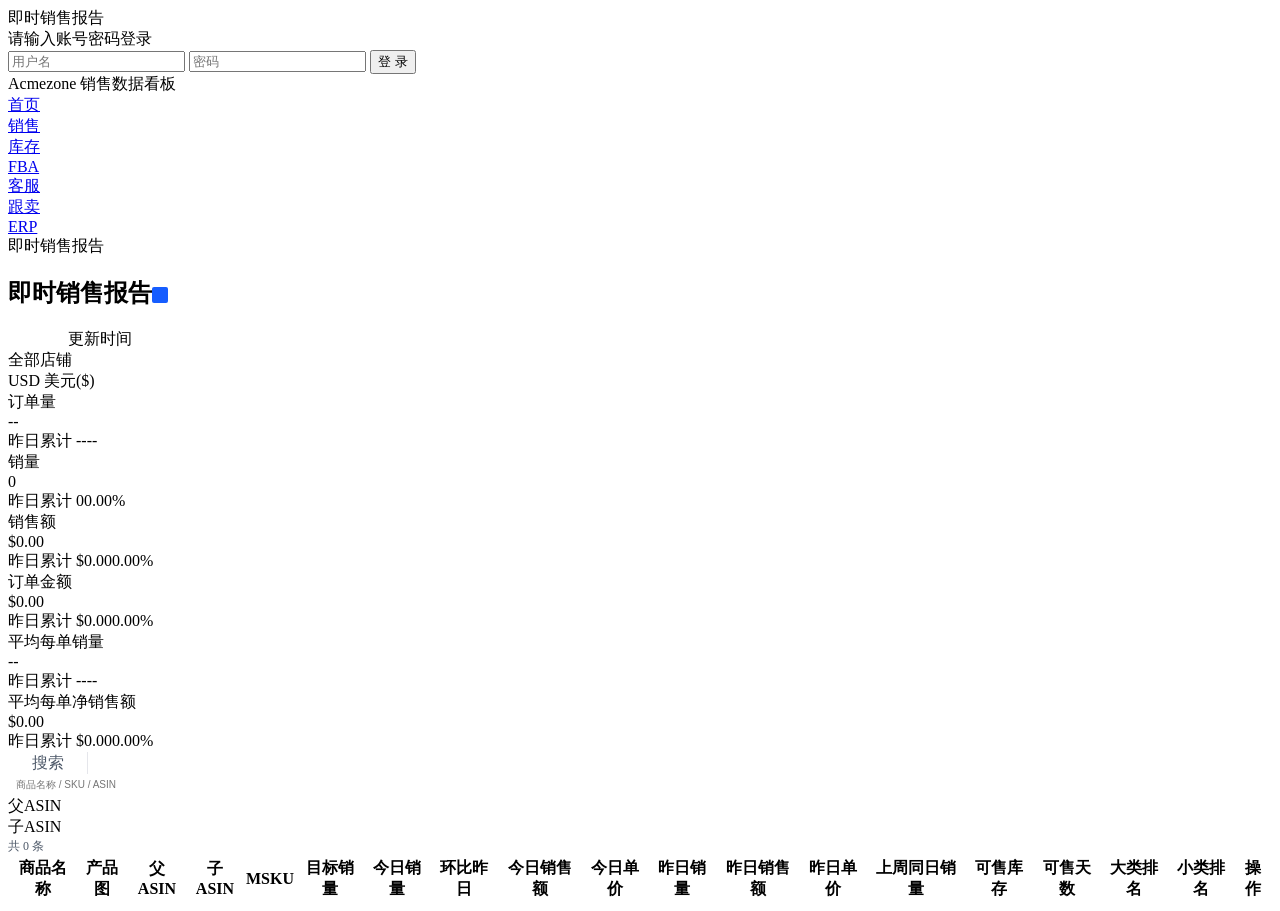
==== index.html @ 141a1dfd "Update index.html 彻底重构 新增一个网页，js和css放到外面去了" ====
<!DOCTYPE html>
<html lang="zh-CN">
<head>
    <meta charset="UTF-8">
    <meta name="viewport" content="width=device-width, initial-scale=1.0">
    <title>即时销售报告 - 控制面板</title>
    <link rel="stylesheet" href="css/dashboard.css">
</head>
<body>

    <!-- ===== 登录遮罩层 ===== -->
    <div id="loginOverlay" class="login-overlay hidden">
        <div class="login-card">
            <div class="login-title">即时销售报告</div>
            <div class="login-subtitle">请输入账号密码登录</div>
            <input type="text" id="loginUser" class="login-input" placeholder="用户名" autocomplete="username">
            <input type="password" id="loginPass" class="login-input" placeholder="密码" autocomplete="current-password">
            <button id="loginBtn" class="login-btn" onclick="doLogin()">登 录</button>
            <div id="loginError" class="login-error"></div>
            <div class="login-footer">Acmezone 销售数据看板</div>
        </div>
    </div>

    <!-- ===== 侧边栏 ===== -->
    <div class="sidebar">
        <div class="sidebar-logo"></div>
        <a class="nav-item" href="index.html">
            <div class="nav-icon-placeholder"></div>首页
        </a>
        <a class="nav-item active" href="index.html">
            <div class="nav-icon-placeholder" style="background-color:#fff;"></div>销售
        </a>
        <a class="nav-item" href="inventory.html">
            <div class="nav-icon-placeholder"></div>库存
        </a>
        <a class="nav-item" href="#">
            <div class="nav-icon-placeholder"></div>FBA
        </a>
        <a class="nav-item" href="#">
            <div class="nav-icon-placeholder"></div>客服
        </a>
        <a class="nav-item" href="#">
            <div class="nav-icon-placeholder"></div>跟卖
        </a>
        <a class="nav-item erp" href="#">
            <div class="nav-icon-placeholder" style="background-color:#fff;"></div>ERP
        </a>
    </div>

    <!-- ===== 主内容区 ===== -->
    <div class="main-container">
        <header class="top-header">
            <div class="header-tabs">
                <div class="tab active">即时销售报告<div class="close-icon-placeholder"></div></div>
            </div>
            <div class="header-right">
                <div class="user-avatar-placeholder"></div>
            </div>
        </header>

        <main class="content-scrollable">
            <div class="page-title-row">
                <div class="title-group">
                    <h2>即时销售报告<div style="width:16px;height:16px;background:#165dff;border-radius: 2px;display: inline-block;vertical-align: middle;"></div></h2>
                    <div class="update-time" style="margin-left: 60px;">更新时间
                        <span id="target-time"></span>
                    </div>
                </div>
            </div>

            <div class="filter-row">
                <div class="select-placeholder">全部店铺 <div class="arrow-placeholder"></div></div>
                <div class="select-placeholder">USD 美元($) <div class="arrow-placeholder"></div></div>
            </div>

            <div class="stats-grid">
                <div class="stat-card">
                    <div class="stat-header">订单量 </div>
                    <div class="stat-value" id="card-orders-today">--</div>
                    <div class="stat-footer" id="card-orders-footer"><span>昨日累计 --</span><span class="trend-none">--</span></div>
                </div>
                <div class="stat-card">
                    <div class="stat-header">销量 </div>
                    <div class="stat-value" id="card-qty-today">0</div>
                    <div class="stat-footer" id="card-qty-footer"><span>昨日累计 0</span><span>0.00%</span></div>
                </div>
                <div class="stat-card">
                    <div class="stat-header">销售额 </div>
                    <div class="stat-value" id="card-sales-today">$0.00</div>
                    <div class="stat-footer" id="card-sales-footer"><span>昨日累计 $0.00</span><span>0.00%</span></div>
                </div>
                <div class="stat-card">
                    <div class="stat-header">订单金额 </div>
                    <div class="stat-value" id="card-amount-today">$0.00</div>
                    <div class="stat-footer" id="card-amount-footer"><span>昨日累计 $0.00</span><span>0.00%</span></div>
                </div>
                <div class="stat-card">
                    <div class="stat-header">平均每单销量 </div>
                    <div class="stat-value" id="card-avgqty-today">--</div>
                    <div class="stat-footer" id="card-avgqty-footer"><span>昨日累计 --</span><span class="trend-none">--</span></div>
                </div>
                <div class="stat-card">
                    <div class="stat-header">平均每单净销售额 </div>
                    <div class="stat-value" id="card-avgprice-today">$0.00</div>
                    <div class="stat-footer" id="card-avgprice-footer"><span>昨日累计 $0.00</span><span>0.00%</span></div>
                </div>
            </div>

            <div class="table-toolbar">
                <div class="toolbar-left">
                    <div class="search-group">
                        <div style="padding: 0 8px; border-right:1px solid #e5e6eb; line-height:22px; width:80px; box-sizing: border-box; text-align: center; color: #4e5969;">搜索</div>
                        <input type="text" id="searchInput" placeholder="商品名称 / SKU / ASIN" oninput="handleSearch(event)" style="padding: 0 8px; border:none; line-height:22px; width:200px; box-sizing: border-box; font-size:10px; color: #1d2129;">
                    </div>
                    <div class="seg-control">
                        <div class="seg-btn" id="btn-parent" onclick="switchView('parent')">父ASIN</div>
                        <div class="seg-btn active" id="btn-child" onclick="switchView('child')">子ASIN</div>
                    </div>
                </div>
                <div class="toolbar-right" style="display: flex; align-items: center; gap: 8px; font-size: 12px; color: #4e5969;">
                    <span id="toolbar-total-count">共 0 条</span>
                </div>
            </div>

            <div class="table-container">
                <table>
                    <thead>
                        <tr>
                            <th class="col-core1-id">商品名称</th>
                            <th>产品图</th>
                            <th class="col-core2-id">父ASIN</th>
                            <th class="col-core2-id">子ASIN</th>
                            <th class="col-core2-id">MSKU</th>
                            <th>目标销量</th>
                            <th class="sortable" onclick="handleSort('今日销量')">今日销量 <span id="sort-icon-今日销量" class="sort-icon sort-none"></span></th>
                            <th class="col-core3-id">环比昨日</th>
                            <th class="sortable" onclick="handleSort('今日销售额')">今日销售额 <span id="sort-icon-今日销售额" class="sort-icon sort-none"></span></th>
                            <th>今日单价</th>
                            <th class="sortable" onclick="handleSort('昨日销量')">昨日销量 <span id="sort-icon-昨日销量" class="sort-icon sort-none"></span></th>
                            <th class="sortable" onclick="handleSort('昨日销售额')">昨日销售额 <span id="sort-icon-昨日销售额" class="sort-icon sort-none"></span></th>
                            <th>昨日单价</th>
                            <th>上周同日销量</th>
                            <th class="sortable" onclick="handleSort('可售库存')">可售库存 <span id="sort-icon-可售库存" class="sort-icon sort-none"></span></th>
                            <th class="sortable" onclick="handleSort('可售天数')">可售天数 <span id="sort-icon-可售天数" class="sort-icon sort-none"></span></th>
                            <th class="col-core4-id">大类排名</th>
                            <th class="col-core4-id">小类排名</th>
                            <th>操作</th>
                        </tr>
                    </thead>
                    <tbody>
                    </tbody>
                </table>
            </div>
        </main>
    </div>

    <!-- ===== 脚本加载（顺序不能变） ===== -->
    <script src="js/common.js"></script>
    <script src="js/sales.js"></script>
    <script>
        // 页面加载时启动时间显示
        window.addEventListener('load', startTimeDisplay);
    </script>
</body>
</html>
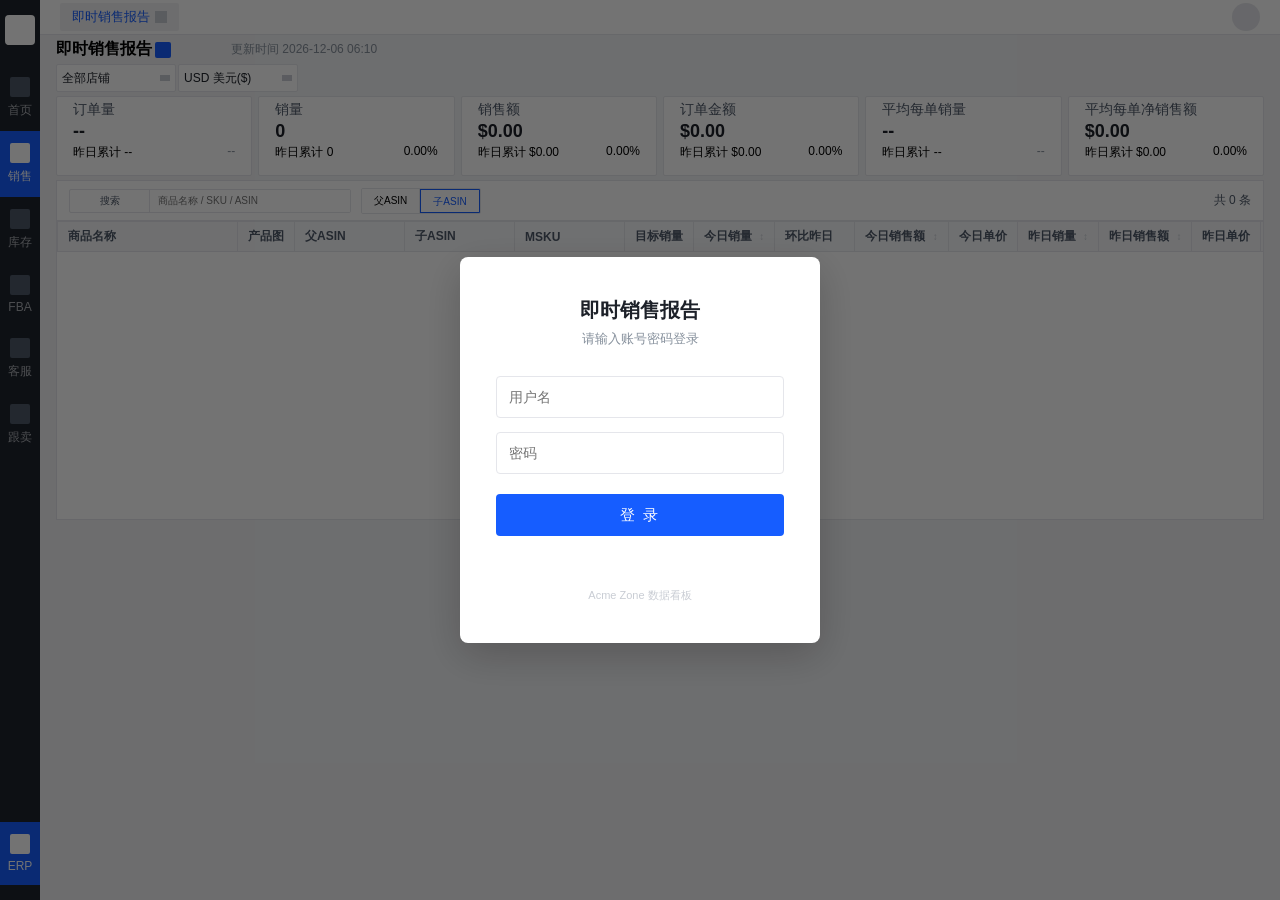
==== commit 487df3b5: "Fix HTML encoding issues in index.html 修改了登录页底部的logo" ====
--- a/index.html
+++ b/index.html
@@ -17,7 +17,7 @@
             <input type="password" id="loginPass" class="login-input" placeholder="密码" autocomplete="current-password">
             <button id="loginBtn" class="login-btn" onclick="doLogin()">登 录</button>
             <div id="loginError" class="login-error"></div>
-            <div class="login-footer">Acmezone 销售数据看板</div>
+            <div class="login-footer">Acme Zone 数据看板</div>
         </div>
     </div>
 
--- a/css/dashboard.css
+++ b/css/dashboard.css
@@ -0,0 +1,156 @@
+/* 基础样式复位 */
+* { margin: 0; padding: 0; box-sizing: border-box; font-family: -apple-system, BlinkMacSystemFont, "Segoe UI", Roboto, "Helvetica Neue", Arial, sans-serif; }
+body { background-color: #f2f3f5; display: flex; height: 100vh; overflow: hidden; }
+
+/* 侧边栏样式 */
+.sidebar { width: 40px; background-color: #1d232d; color: #fff; display: flex; flex-direction: column; align-items: center; padding: 15px 0; flex-shrink: 0; }
+.sidebar-logo { width: 30px; height: 30px; background-color: #fff; margin-bottom: 20px; border-radius: 4px; }
+.nav-item { width: 100%; padding: 12px 0; text-align: center; font-size: 12px; color: #a9adb2; cursor: pointer; text-decoration: none; display: block; }
+.nav-item:hover { color: #fff; background-color: rgba(255,255,255,0.05); }
+.nav-item.active { color: #fff; background-color: #165dff; }
+.nav-icon-placeholder { width: 20px; height: 20px; background-color: #4e5969; margin: 0 auto 5px; border-radius: 2px; }
+.nav-item.erp { margin-top: auto; background-color: #165dff; color: #fff; }
+
+/* 右侧主内容容器 */
+.main-container { flex: 1; display: flex; flex-direction: column; overflow: hidden; }
+.top-header { height: 35px; background-color: #fff; border-bottom: 1px solid #e5e6eb; display: flex; align-items: center; justify-content: space-between; padding: 0 20px; }
+.header-tabs { display: flex; gap: 10px; }
+.tab { padding: 5px 12px; font-size: 13px; color: #4e5969; border-radius: 2px; display: flex; align-items: center; gap: 5px; }
+.tab.active { background-color: #f2f3f5; color: #165dff; }
+.close-icon-placeholder { width: 12px; height: 12px; background-color: #c9cdd4; }
+.header-right { display: flex; align-items: center; gap: 15px; }
+.user-avatar-placeholder { width: 28px; height: 28px; background-color: #e5e6eb; border-radius: 50%; }
+
+/* 主区域内容滚动容器 */
+.content-scrollable { flex: 1; padding: 4px 16px 16px 16px; display: flex; flex-direction: column; overflow-y: auto; }
+.page-title-row { display: flex; justify-content: space-between; align-items: flex-end; margin-bottom: 4px; }
+.title-group { display: flex; align-items: center; }
+.title-group h2 { font-size: 16px; font-weight: 600; display: flex; align-items: center; gap: 3px; }
+.update-time { font-size: 12px; color: #86909c; }
+
+/* 筛选器行 */
+.filter-row { display: flex; gap: 2px; margin-bottom: 4px; flex-wrap: wrap; }
+.select-placeholder { min-width: 120px; height: 28px; background-color: #fff; border: 1px solid #e5e6eb; border-radius: 2px; padding: 0 5px; display: flex; align-items: center; justify-content: space-between; font-size: 12px; color: #1d2129; }
+.arrow-placeholder { width: 10px; height: 6px; background-color: #c9cdd4; }
+
+/* 数据卡片 */
+.stats-grid { display: grid; grid-template-columns: repeat(6, 1fr); gap: 6px; margin-bottom: 4px; }
+.stat-card { background-color: #fff; padding: 16px; padding-top: 4px; border-radius: 2px; border: 1px solid #e5e6eb; height: 80px; }
+.stat-header { display: flex; justify-content: space-between; font-size: 14px; color: #4e5969; margin-bottom: 2px; }
+.stat-value { font-size: 18px; font-weight: bold; color: #1d2129; margin-bottom: 2px; }
+.stat-footer { font-size: 12px; display: flex; justify-content: space-between; }
+
+.trend-up { color: #00b42a; font-weight: 500; }
+.trend-down { color: #f53f3f; font-weight: 500; }
+.trend-none { color: #86909c; }
+
+/* 表格控制栏 */
+.table-toolbar { background-color: #fff; padding: 12px; display: flex; justify-content: space-between; align-items: center; border: 1px solid #e5e6eb; border-bottom: none; height: 40px; }
+.toolbar-left { display: flex; gap: 10px; align-items: center; }
+.search-group { display: flex; border: 1px solid #e5e6eb; height: 24px; border-radius: 2px; font-size: 10px; background: #fff; }
+.search-group input:focus { outline: none; }
+.seg-control { display: flex; border: 1px solid #e5e6eb; border-radius: 2px; overflow: hidden; cursor: pointer; }
+.seg-btn { padding: 0 12px; height: 24px; line-height: 24px; font-size: 10px; background: #fff; border-right: 1px solid #e5e6eb; transition: 0.2s; }
+.seg-btn:last-child { border-right: none; }
+.seg-btn.active { color: #165dff; border: 1px solid #165dff; position: relative; z-index: 1; }
+
+/* 数据表格 */
+.table-container { background-color: #fff; border: 1px solid #e5e6eb; overflow: auto; min-height: 300px; }
+table { width: 100%; border-collapse: collapse; font-size: 12px; }
+th { background-color: #f7f8fa; text-align: left; padding: 6px 10px; border: 1px solid #e5e6eb; color: #4e5969; font-weight: bold; position: sticky; top: 0; z-index: 10; white-space: nowrap; }
+.resize-handle { position: absolute; right: -3px; top: 0; bottom: 0; width: 6px; cursor: col-resize; z-index: 20; background: transparent; transition: background-color 0.15s; }
+.resize-handle:hover, .resize-handle.active { background-color: #165dff; }
+td { padding: 6px 10px; border: 1px solid #e5e6eb; vertical-align: middle; word-break: break-all; }
+
+.col-core1-id { width: 180px; min-width: 180px; max-width: 180px; white-space: nowrap; overflow: hidden; text-overflow: ellipsis; }
+.col-core2-id { width: 110px; min-width: 110px; max-width: 110px; }
+.col-core3-id { width: 80px; min-width: 80px; max-width: 80px; white-space: nowrap; overflow: hidden; text-overflow: ellipsis; }
+.col-core4-id { width: 150px; min-width: 150px; max-width: 150px; white-space: nowrap; overflow: hidden; text-overflow: ellipsis; }
+
+.action-link { color: #165dff; cursor: pointer; user-select: none; }
+
+/* ===== 冻结列样式 ===== */
+.sticky-col-1,
+.sticky-col-2,
+.sticky-row1 {
+    position: sticky;
+    z-index: 15;
+    background-color: #f7f8fa;
+}
+.sticky-col-1 { left: 0; }
+.sticky-col-2 { left: 180px; }  /* 默认值，JS 会动态更新 */
+.sticky-row1 { left: 0; z-index: 16; }
+
+/* 数据行中冻结列的 td 也需要 sticky 和背景色 */
+tbody td.sticky-col-1,
+tbody td.sticky-col-2 {
+    position: sticky;
+    z-index: 5;
+    background-color: #fff;
+}
+tbody td.sticky-col-1 { left: 0; }
+tbody td.sticky-col-2 { left: 180px; }
+
+/* 行悬浮时冻结列背景色跟随 */
+tbody tr:hover td.sticky-col-1,
+tbody tr:hover td.sticky-col-2 {
+    background-color: #f2f3f5;
+}
+.sortable { cursor: pointer; user-select: none; transition: background-color 0.2s; }
+.sortable:hover { background-color: #e5e6eb; }
+.sort-icon { display: inline-block; margin-left: 4px; font-size: 10px; color: #c9cdd4; }
+.sort-asc::after { content: '↑'; color: #165dff; }
+.sort-desc::after { content: '↓'; color: #165dff; }
+.sort-none::after { content: '↕'; }
+
+/* 悬浮下拉框核心样式 */
+.dropdown-container { position: relative; display: inline-block; }
+.dropdown-list {
+    display: none;
+    position: absolute;
+    top: 100%;
+    left: 0;
+    background-color: #fff;
+    border: 1px solid #e5e6eb;
+    box-shadow: 0 4px 10px rgba(0,0,0,0.1);
+    border-radius: 4px;
+    padding: 8px 12px;
+    z-index: 100;
+    min-width: 120px;
+    max-height: 200px;
+    overflow-y: auto;
+    white-space: nowrap;
+    margin-top: 4px;
+    line-height: 1.6;
+}
+.dropdown-list.show { display: block; }
+
+/* ===== 登录遮罩层 ===== */
+.login-overlay {
+    position: fixed; top: 0; left: 0; width: 100%; height: 100%;
+    background: rgba(0, 0, 0, 0.55); z-index: 9999;
+    display: flex; align-items: center; justify-content: center;
+}
+.login-overlay.hidden { display: none; }
+.login-card {
+    background: #fff; border-radius: 8px; padding: 40px 36px;
+    width: 360px; box-shadow: 0 12px 40px rgba(0, 0, 0, 0.2);
+    text-align: center;
+}
+.login-title { font-size: 20px; font-weight: 600; color: #1d2129; margin-bottom: 6px; }
+.login-subtitle { font-size: 13px; color: #86909c; margin-bottom: 28px; }
+.login-input {
+    width: 100%; height: 42px; padding: 0 12px; margin-bottom: 14px;
+    border: 1px solid #e5e6eb; border-radius: 4px; font-size: 14px;
+    box-sizing: border-box; outline: none; transition: border-color 0.2s;
+}
+.login-input:focus { border-color: #165dff; box-shadow: 0 0 0 2px rgba(22, 93, 255, 0.1); }
+.login-btn {
+    width: 100%; height: 42px; background: #165dff; color: #fff;
+    border: none; border-radius: 4px; font-size: 15px; cursor: pointer;
+    margin-top: 6px; transition: background 0.2s; letter-spacing: 2px;
+}
+.login-btn:hover { background: #0e4bd6; }
+.login-btn:disabled { background: #94b4f7; cursor: not-allowed; }
+.login-error { color: #f53f3f; font-size: 12px; margin-top: 14px; min-height: 18px; }
+.login-footer { margin-top: 20px; font-size: 11px; color: #c9cdd4; }
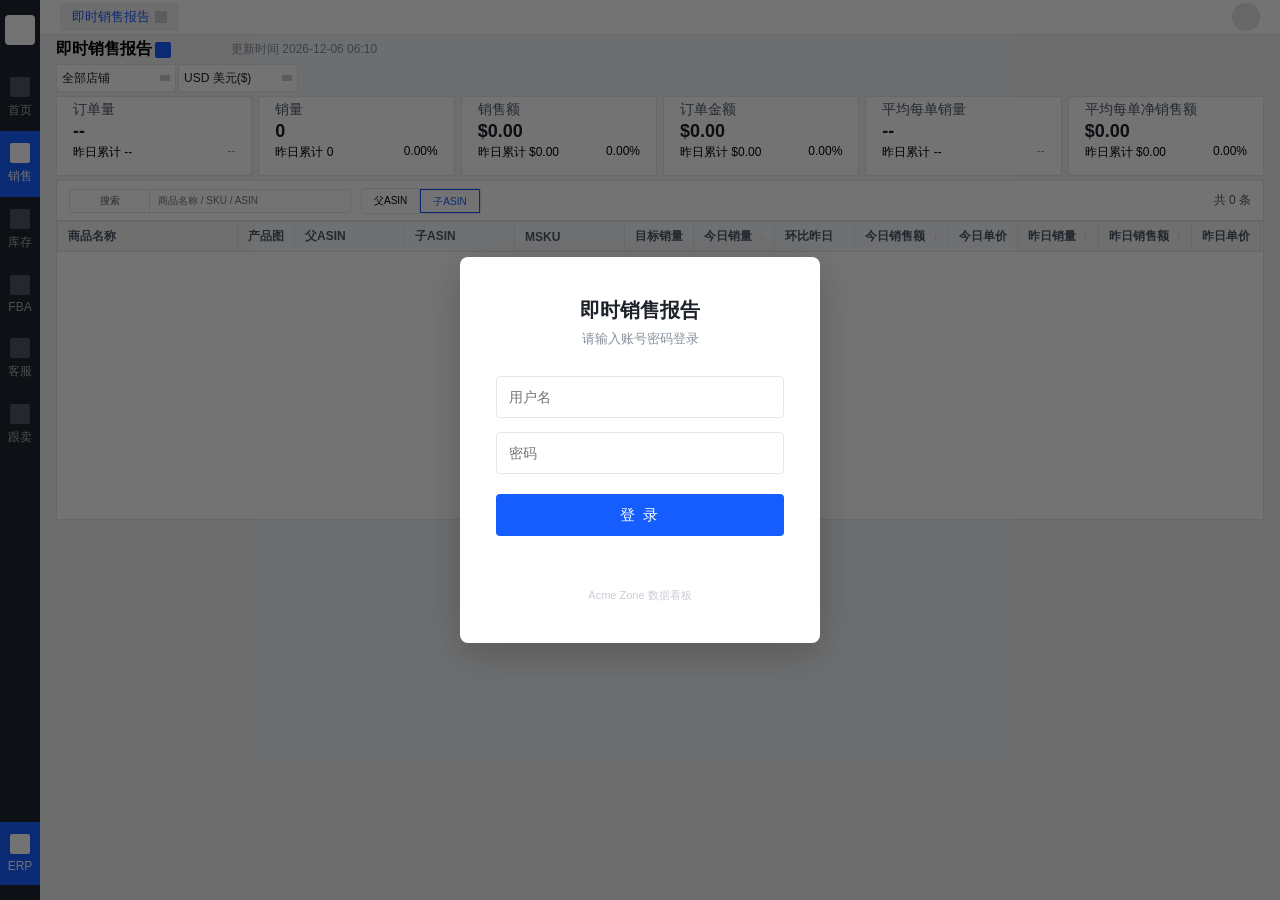
==== commit 14e4398a: "Add files via upload 1.修复了按钮跳转功能。 2.按钮跳转现在是一个独立按钮了，减少误触跳转的概率。 3.修复了一个bug，该bug导致invenory页面无法正确显示“包含" ====
--- a/index.html
+++ b/index.html
@@ -1,165 +1,165 @@
-<!DOCTYPE html>
-<html lang="zh-CN">
-<head>
-    <meta charset="UTF-8">
-    <meta name="viewport" content="width=device-width, initial-scale=1.0">
-    <title>即时销售报告 - 控制面板</title>
-    <link rel="stylesheet" href="css/dashboard.css">
-</head>
-<body>
-
-    <!-- ===== 登录遮罩层 ===== -->
-    <div id="loginOverlay" class="login-overlay hidden">
-        <div class="login-card">
-            <div class="login-title">即时销售报告</div>
-            <div class="login-subtitle">请输入账号密码登录</div>
-            <input type="text" id="loginUser" class="login-input" placeholder="用户名" autocomplete="username">
-            <input type="password" id="loginPass" class="login-input" placeholder="密码" autocomplete="current-password">
-            <button id="loginBtn" class="login-btn" onclick="doLogin()">登 录</button>
-            <div id="loginError" class="login-error"></div>
-            <div class="login-footer">Acme Zone 数据看板</div>
-        </div>
-    </div>
-
-    <!-- ===== 侧边栏 ===== -->
-    <div class="sidebar">
-        <div class="sidebar-logo"></div>
-        <a class="nav-item" href="index.html">
-            <div class="nav-icon-placeholder"></div>首页
-        </a>
-        <a class="nav-item active" href="index.html">
-            <div class="nav-icon-placeholder" style="background-color:#fff;"></div>销售
-        </a>
-        <a class="nav-item" href="inventory.html">
-            <div class="nav-icon-placeholder"></div>库存
-        </a>
-        <a class="nav-item" href="#">
-            <div class="nav-icon-placeholder"></div>FBA
-        </a>
-        <a class="nav-item" href="#">
-            <div class="nav-icon-placeholder"></div>客服
-        </a>
-        <a class="nav-item" href="#">
-            <div class="nav-icon-placeholder"></div>跟卖
-        </a>
-        <a class="nav-item erp" href="#">
-            <div class="nav-icon-placeholder" style="background-color:#fff;"></div>ERP
-        </a>
-    </div>
-
-    <!-- ===== 主内容区 ===== -->
-    <div class="main-container">
-        <header class="top-header">
-            <div class="header-tabs">
-                <div class="tab active">即时销售报告<div class="close-icon-placeholder"></div></div>
-            </div>
-            <div class="header-right">
-                <div class="user-avatar-placeholder"></div>
-            </div>
-        </header>
-
-        <main class="content-scrollable">
-            <div class="page-title-row">
-                <div class="title-group">
-                    <h2>即时销售报告<div style="width:16px;height:16px;background:#165dff;border-radius: 2px;display: inline-block;vertical-align: middle;"></div></h2>
-                    <div class="update-time" style="margin-left: 60px;">更新时间
-                        <span id="target-time"></span>
-                    </div>
-                </div>
-            </div>
-
-            <div class="filter-row">
-                <div class="select-placeholder">全部店铺 <div class="arrow-placeholder"></div></div>
-                <div class="select-placeholder">USD 美元($) <div class="arrow-placeholder"></div></div>
-            </div>
-
-            <div class="stats-grid">
-                <div class="stat-card">
-                    <div class="stat-header">订单量 </div>
-                    <div class="stat-value" id="card-orders-today">--</div>
-                    <div class="stat-footer" id="card-orders-footer"><span>昨日累计 --</span><span class="trend-none">--</span></div>
-                </div>
-                <div class="stat-card">
-                    <div class="stat-header">销量 </div>
-                    <div class="stat-value" id="card-qty-today">0</div>
-                    <div class="stat-footer" id="card-qty-footer"><span>昨日累计 0</span><span>0.00%</span></div>
-                </div>
-                <div class="stat-card">
-                    <div class="stat-header">销售额 </div>
-                    <div class="stat-value" id="card-sales-today">$0.00</div>
-                    <div class="stat-footer" id="card-sales-footer"><span>昨日累计 $0.00</span><span>0.00%</span></div>
-                </div>
-                <div class="stat-card">
-                    <div class="stat-header">订单金额 </div>
-                    <div class="stat-value" id="card-amount-today">$0.00</div>
-                    <div class="stat-footer" id="card-amount-footer"><span>昨日累计 $0.00</span><span>0.00%</span></div>
-                </div>
-                <div class="stat-card">
-                    <div class="stat-header">平均每单销量 </div>
-                    <div class="stat-value" id="card-avgqty-today">--</div>
-                    <div class="stat-footer" id="card-avgqty-footer"><span>昨日累计 --</span><span class="trend-none">--</span></div>
-                </div>
-                <div class="stat-card">
-                    <div class="stat-header">平均每单净销售额 </div>
-                    <div class="stat-value" id="card-avgprice-today">$0.00</div>
-                    <div class="stat-footer" id="card-avgprice-footer"><span>昨日累计 $0.00</span><span>0.00%</span></div>
-                </div>
-            </div>
-
-            <div class="table-toolbar">
-                <div class="toolbar-left">
-                    <div class="search-group">
-                        <div style="padding: 0 8px; border-right:1px solid #e5e6eb; line-height:22px; width:80px; box-sizing: border-box; text-align: center; color: #4e5969;">搜索</div>
-                        <input type="text" id="searchInput" placeholder="商品名称 / SKU / ASIN" oninput="handleSearch(event)" style="padding: 0 8px; border:none; line-height:22px; width:200px; box-sizing: border-box; font-size:10px; color: #1d2129;">
-                    </div>
-                    <div class="seg-control">
-                        <div class="seg-btn" id="btn-parent" onclick="switchView('parent')">父ASIN</div>
-                        <div class="seg-btn active" id="btn-child" onclick="switchView('child')">子ASIN</div>
-                    </div>
-                </div>
-                <div class="toolbar-right" style="display: flex; align-items: center; gap: 8px; font-size: 12px; color: #4e5969;">
-                    <span id="toolbar-total-count">共 0 条</span>
-                </div>
-            </div>
-
-            <div class="table-container">
-                <table>
-                    <thead>
-                        <tr>
-                            <th class="col-core1-id">商品名称</th>
-                            <th>产品图</th>
-                            <th class="col-core2-id">父ASIN</th>
-                            <th class="col-core2-id">子ASIN</th>
-                            <th class="col-core2-id">MSKU</th>
-                            <th>目标销量</th>
-                            <th class="sortable" onclick="handleSort('今日销量')">今日销量 <span id="sort-icon-今日销量" class="sort-icon sort-none"></span></th>
-                            <th class="col-core3-id">环比昨日</th>
-                            <th class="sortable" onclick="handleSort('今日销售额')">今日销售额 <span id="sort-icon-今日销售额" class="sort-icon sort-none"></span></th>
-                            <th>今日单价</th>
-                            <th class="sortable" onclick="handleSort('昨日销量')">昨日销量 <span id="sort-icon-昨日销量" class="sort-icon sort-none"></span></th>
-                            <th class="sortable" onclick="handleSort('昨日销售额')">昨日销售额 <span id="sort-icon-昨日销售额" class="sort-icon sort-none"></span></th>
-                            <th>昨日单价</th>
-                            <th>上周同日销量</th>
-                            <th class="sortable" onclick="handleSort('可售库存')">可售库存 <span id="sort-icon-可售库存" class="sort-icon sort-none"></span></th>
-                            <th class="sortable" onclick="handleSort('可售天数')">可售天数 <span id="sort-icon-可售天数" class="sort-icon sort-none"></span></th>
-                            <th class="col-core4-id">大类排名</th>
-                            <th class="col-core4-id">小类排名</th>
-                            <th>操作</th>
-                        </tr>
-                    </thead>
-                    <tbody>
-                    </tbody>
-                </table>
-            </div>
-        </main>
-    </div>
-
-    <!-- ===== 脚本加载（顺序不能变） ===== -->
-    <script src="js/common.js"></script>
-    <script src="js/sales.js"></script>
-    <script>
-        // 页面加载时启动时间显示
-        window.addEventListener('load', startTimeDisplay);
-    </script>
-</body>
-</html>
+<!DOCTYPE html>
+<html lang="zh-CN">
+<head>
+    <meta charset="UTF-8">
+    <meta name="viewport" content="width=device-width, initial-scale=1.0">
+    <title>即时销售报告 - 控制面板</title>
+    <link rel="stylesheet" href="css/dashboard.css">
+</head>
+<body>
+
+    <!-- ===== 登录遮罩层 ===== -->
+    <div id="loginOverlay" class="login-overlay hidden">
+        <div class="login-card">
+            <div class="login-title">即时销售报告</div>
+            <div class="login-subtitle">请输入账号密码登录</div>
+            <input type="text" id="loginUser" class="login-input" placeholder="用户名" autocomplete="username">
+            <input type="password" id="loginPass" class="login-input" placeholder="密码" autocomplete="current-password">
+            <button id="loginBtn" class="login-btn" onclick="doLogin()">登 录</button>
+            <div id="loginError" class="login-error"></div>
+            <div class="login-footer">Acme Zone 数据看板</div>
+        </div>
+    </div>
+
+    <!-- ===== 侧边栏 ===== -->
+    <div class="sidebar">
+        <div class="sidebar-logo"></div>
+        <a class="nav-item" href="index.html">
+            <div class="nav-icon-placeholder"></div>首页
+        </a>
+        <a class="nav-item active" href="index.html">
+            <div class="nav-icon-placeholder" style="background-color:#fff;"></div>销售
+        </a>
+        <a class="nav-item" href="inventory.html">
+            <div class="nav-icon-placeholder"></div>库存
+        </a>
+        <a class="nav-item" href="#">
+            <div class="nav-icon-placeholder"></div>FBA
+        </a>
+        <a class="nav-item" href="#">
+            <div class="nav-icon-placeholder"></div>客服
+        </a>
+        <a class="nav-item" href="#">
+            <div class="nav-icon-placeholder"></div>跟卖
+        </a>
+        <a class="nav-item erp" href="#">
+            <div class="nav-icon-placeholder" style="background-color:#fff;"></div>ERP
+        </a>
+    </div>
+
+    <!-- ===== 主内容区 ===== -->
+    <div class="main-container">
+        <header class="top-header">
+            <div class="header-tabs">
+                <div class="tab active">即时销售报告<div class="close-icon-placeholder"></div></div>
+            </div>
+            <div class="header-right">
+                <div class="user-avatar-placeholder"></div>
+            </div>
+        </header>
+
+        <main class="content-scrollable">
+            <div class="page-title-row">
+                <div class="title-group">
+                    <h2>即时销售报告<div style="width:16px;height:16px;background:#165dff;border-radius: 2px;display: inline-block;vertical-align: middle;"></div></h2>
+                    <div class="update-time" style="margin-left: 60px;">更新时间
+                        <span id="target-time"></span>
+                    </div>
+                </div>
+            </div>
+
+            <div class="filter-row">
+                <div class="select-placeholder">全部店铺 <div class="arrow-placeholder"></div></div>
+                <div class="select-placeholder">USD 美元($) <div class="arrow-placeholder"></div></div>
+            </div>
+
+            <div class="stats-grid">
+                <div class="stat-card">
+                    <div class="stat-header">订单量 </div>
+                    <div class="stat-value" id="card-orders-today">--</div>
+                    <div class="stat-footer" id="card-orders-footer"><span>昨日累计 --</span><span class="trend-none">--</span></div>
+                </div>
+                <div class="stat-card">
+                    <div class="stat-header">销量 </div>
+                    <div class="stat-value" id="card-qty-today">0</div>
+                    <div class="stat-footer" id="card-qty-footer"><span>昨日累计 0</span><span>0.00%</span></div>
+                </div>
+                <div class="stat-card">
+                    <div class="stat-header">销售额 </div>
+                    <div class="stat-value" id="card-sales-today">$0.00</div>
+                    <div class="stat-footer" id="card-sales-footer"><span>昨日累计 $0.00</span><span>0.00%</span></div>
+                </div>
+                <div class="stat-card">
+                    <div class="stat-header">订单金额 </div>
+                    <div class="stat-value" id="card-amount-today">$0.00</div>
+                    <div class="stat-footer" id="card-amount-footer"><span>昨日累计 $0.00</span><span>0.00%</span></div>
+                </div>
+                <div class="stat-card">
+                    <div class="stat-header">平均每单销量 </div>
+                    <div class="stat-value" id="card-avgqty-today">--</div>
+                    <div class="stat-footer" id="card-avgqty-footer"><span>昨日累计 --</span><span class="trend-none">--</span></div>
+                </div>
+                <div class="stat-card">
+                    <div class="stat-header">平均每单净销售额 </div>
+                    <div class="stat-value" id="card-avgprice-today">$0.00</div>
+                    <div class="stat-footer" id="card-avgprice-footer"><span>昨日累计 $0.00</span><span>0.00%</span></div>
+                </div>
+            </div>
+
+            <div class="table-toolbar">
+                <div class="toolbar-left">
+                    <div class="search-group">
+                        <div style="padding: 0 8px; border-right:1px solid #e5e6eb; line-height:22px; width:80px; box-sizing: border-box; text-align: center; color: #4e5969;">搜索</div>
+                        <input type="text" id="searchInput" placeholder="商品名称 / SKU / ASIN" oninput="handleSearch(event)" style="padding: 0 8px; border:none; line-height:22px; width:200px; box-sizing: border-box; font-size:10px; color: #1d2129;">
+                    </div>
+                    <div class="seg-control">
+                        <div class="seg-btn" id="btn-parent" onclick="switchView('parent')">父ASIN</div>
+                        <div class="seg-btn active" id="btn-child" onclick="switchView('child')">子ASIN</div>
+                    </div>
+                </div>
+                <div class="toolbar-right" style="display: flex; align-items: center; gap: 8px; font-size: 12px; color: #4e5969;">
+                    <span id="toolbar-total-count">共 0 条</span>
+                </div>
+            </div>
+
+            <div class="table-container">
+                <table>
+                    <thead>
+                        <tr>
+                            <th class="col-core1-id">商品名称</th>
+                            <th>产品图</th>
+                            <th class="col-core2-id">父ASIN</th>
+                            <th class="col-core2-id">子ASIN</th>
+                            <th class="col-core2-id">MSKU</th>
+                            <th>目标销量</th>
+                            <th class="sortable" onclick="handleSort('今日销量')">今日销量 <span id="sort-icon-今日销量" class="sort-icon sort-none"></span></th>
+                            <th class="col-core3-id">环比昨日</th>
+                            <th class="sortable" onclick="handleSort('今日销售额')">今日销售额 <span id="sort-icon-今日销售额" class="sort-icon sort-none"></span></th>
+                            <th>今日单价</th>
+                            <th class="sortable" onclick="handleSort('昨日销量')">昨日销量 <span id="sort-icon-昨日销量" class="sort-icon sort-none"></span></th>
+                            <th class="sortable" onclick="handleSort('昨日销售额')">昨日销售额 <span id="sort-icon-昨日销售额" class="sort-icon sort-none"></span></th>
+                            <th>昨日单价</th>
+                            <th>上周同日销量</th>
+                            <th class="sortable" onclick="handleSort('可售库存')">可售库存 <span id="sort-icon-可售库存" class="sort-icon sort-none"></span></th>
+                            <th class="sortable" onclick="handleSort('可售天数')">可售天数 <span id="sort-icon-可售天数" class="sort-icon sort-none"></span></th>
+                            <th class="col-core4-id">大类排名</th>
+                            <th class="col-core4-id">小类排名</th>
+                            <th>操作</th>
+                        </tr>
+                    </thead>
+                    <tbody>
+                    </tbody>
+                </table>
+            </div>
+        </main>
+    </div>
+
+    <!-- ===== 脚本加载（顺序不能变） ===== -->
+    <script src="js/common.js"></script>
+    <script src="js/sales.js"></script>
+    <script>
+        // 页面加载时启动时间显示
+        window.addEventListener('load', startTimeDisplay);
+    </script>
+</body>
+</html>
--- a/css/dashboard.css
+++ b/css/dashboard.css
@@ -47,6 +47,28 @@
 /* 表格控制栏 */
 .table-toolbar { background-color: #fff; padding: 12px; display: flex; justify-content: space-between; align-items: center; border: 1px solid #e5e6eb; border-bottom: none; height: 40px; }
 .toolbar-left { display: flex; gap: 10px; align-items: center; }
+.toolbar-right { display: flex; align-items: center; gap: 8px; font-size: 12px; color: #4e5969; }
+.download-btn {
+    display: inline-flex;
+    align-items: center;
+    gap: 4px;
+    padding: 2px 10px;
+    height: 24px;
+    font-size: 12px;
+    color: #4e5969;
+    background: #fff;
+    border: 1px solid #e5e6eb;
+    border-radius: 2px;
+    cursor: pointer;
+    transition: all 0.15s;
+    white-space: nowrap;
+    user-select: none;
+}
+.download-btn:hover {
+    color: #165dff;
+    border-color: #165dff;
+    background: #e8f0ff;
+}
 .search-group { display: flex; border: 1px solid #e5e6eb; height: 24px; border-radius: 2px; font-size: 10px; background: #fff; }
 .search-group input:focus { outline: none; }
 .seg-control { display: flex; border: 1px solid #e5e6eb; border-radius: 2px; overflow: hidden; cursor: pointer; }
@@ -68,6 +90,42 @@
 .col-core4-id { width: 150px; min-width: 150px; max-width: 150px; white-space: nowrap; overflow: hidden; text-overflow: ellipsis; }
 
 .action-link { color: #165dff; cursor: pointer; user-select: none; }
+
+/* ===== ASIN 亚马逊跳转按钮 ===== */
+.asin-link-btn {
+    display: inline-flex;
+    align-items: center;
+    justify-content: center;
+    width: 18px;
+    height: 18px;
+    margin-left: 4px;
+    font-size: 11px;
+    color: #86909c;
+    cursor: pointer;
+    border: 1px solid transparent;
+    border-radius: 3px;
+    background: transparent;
+    transition: all 0.15s;
+    vertical-align: middle;
+    text-decoration: none;
+    opacity: 0;
+    user-select: none;
+    flex-shrink: 0;
+}
+tr:hover .asin-link-btn,
+.dropdown-list .asin-link-btn {
+    opacity: 1;
+}
+.asin-link-btn:hover {
+    color: #165dff;
+    border-color: #165dff;
+    background: #e8f0ff;
+}
+.asin-cell {
+    display: inline-flex;
+    align-items: center;
+    white-space: nowrap;
+}
 
 /* ===== 冻结列样式 ===== */
 .sticky-col-1,
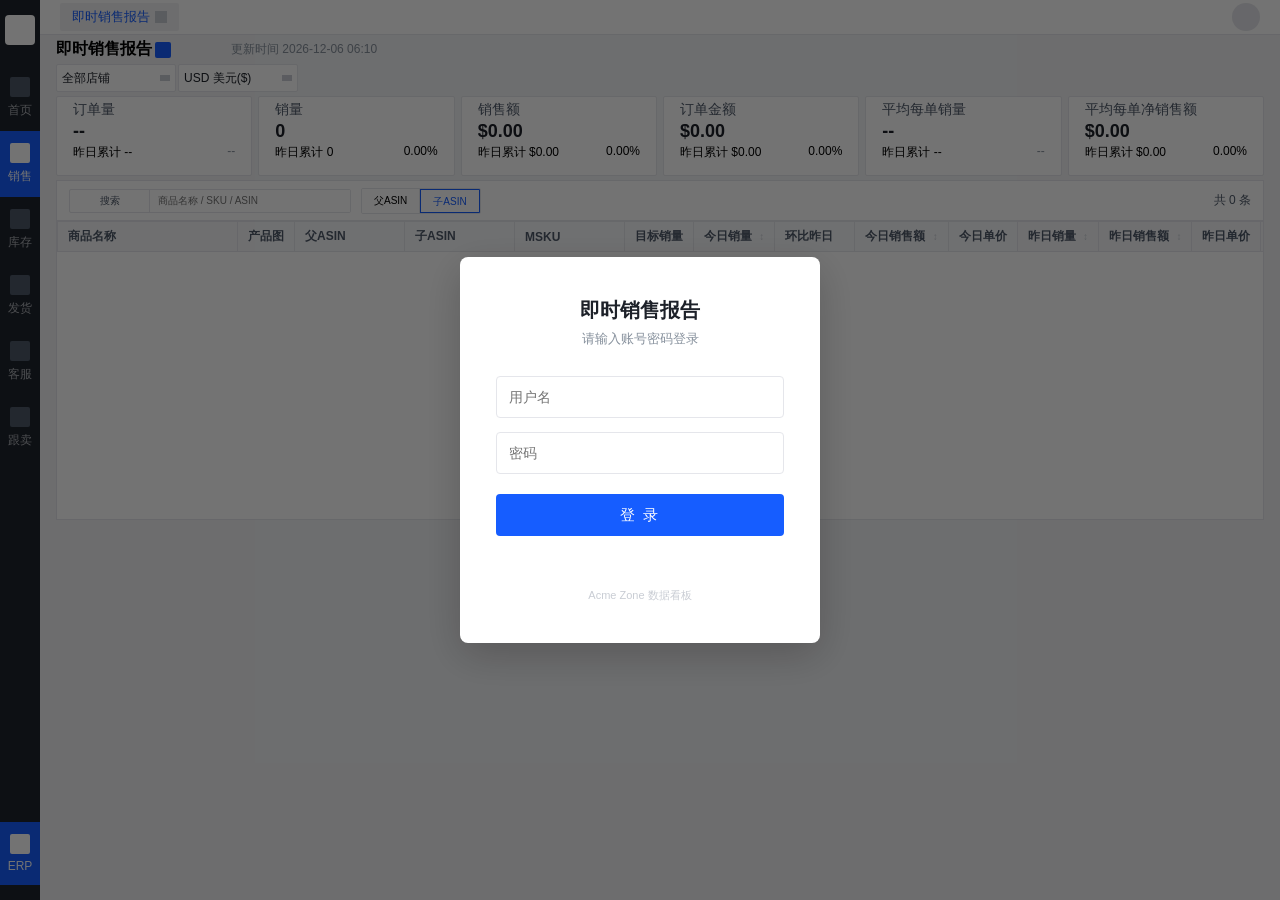
==== commit ab8fefd1: "Add files via upload 1.新增了一个发货模型计算的页面，放进了右侧栏中的发货模块。 2.该模型的计算过程在网页中有详细解释。 3.该模型的未来6个月的预测值由forecast." ====
--- a/index.html
+++ b/index.html
@@ -33,8 +33,8 @@
         <a class="nav-item" href="inventory.html">
             <div class="nav-icon-placeholder"></div>库存
         </a>
-        <a class="nav-item" href="#">
-            <div class="nav-icon-placeholder"></div>FBA
+        <a class="nav-item" href="vc_replenishment_model.html">
+            <div class="nav-icon-placeholder"></div>发货
         </a>
         <a class="nav-item" href="#">
             <div class="nav-icon-placeholder"></div>客服
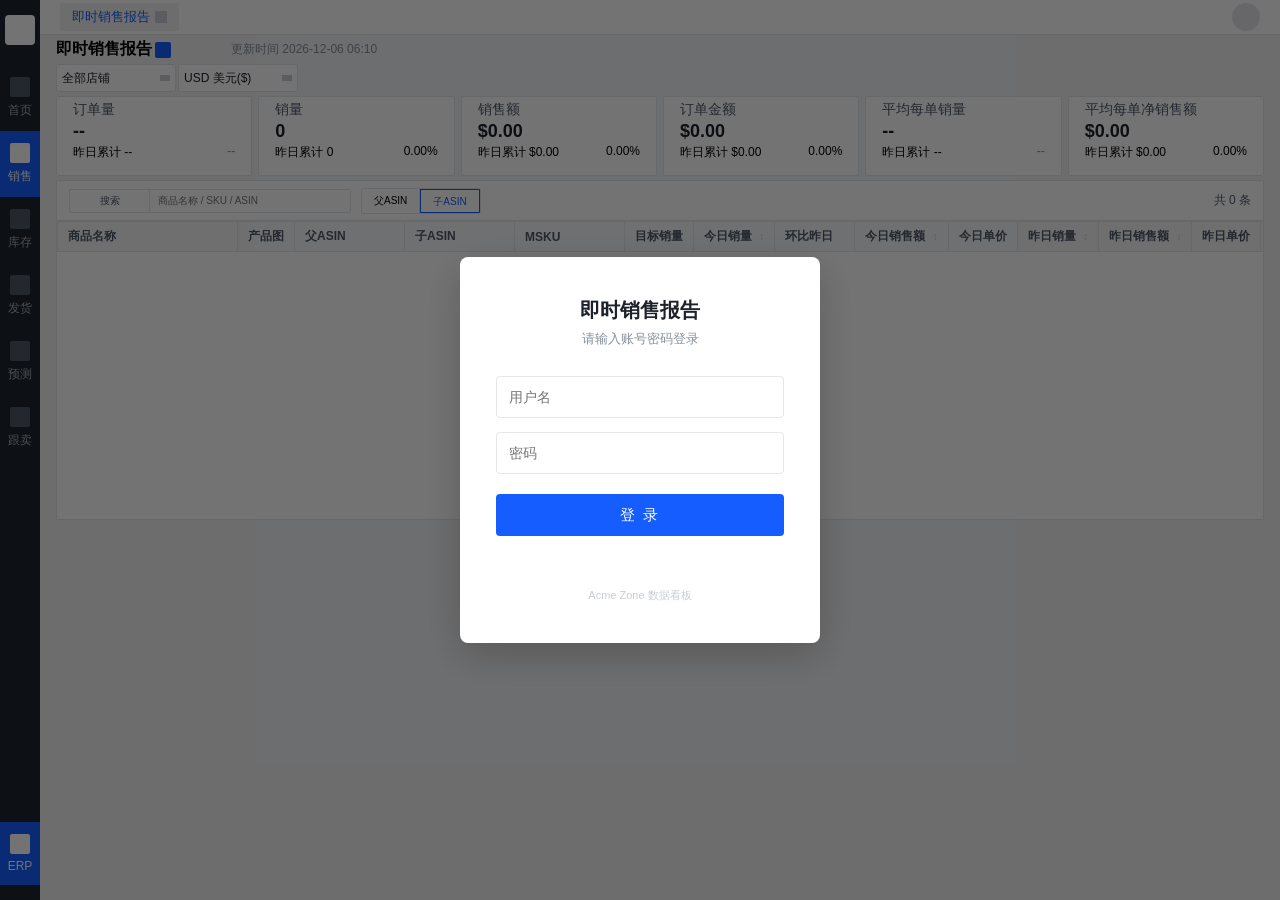
==== commit 01d839a1: "Add files via upload 新增了一个历史数据页面。 现在未来6个月的预测数据可以一键获取了。" ====
--- a/index.html
+++ b/index.html
@@ -36,8 +36,8 @@
         <a class="nav-item" href="vc_replenishment_model.html">
             <div class="nav-icon-placeholder"></div>发货
         </a>
-        <a class="nav-item" href="#">
-            <div class="nav-icon-placeholder"></div>客服
+        <a class="nav-item" href="history.html">
+            <div class="nav-icon-placeholder"></div>预测
         </a>
         <a class="nav-item" href="#">
             <div class="nav-icon-placeholder"></div>跟卖
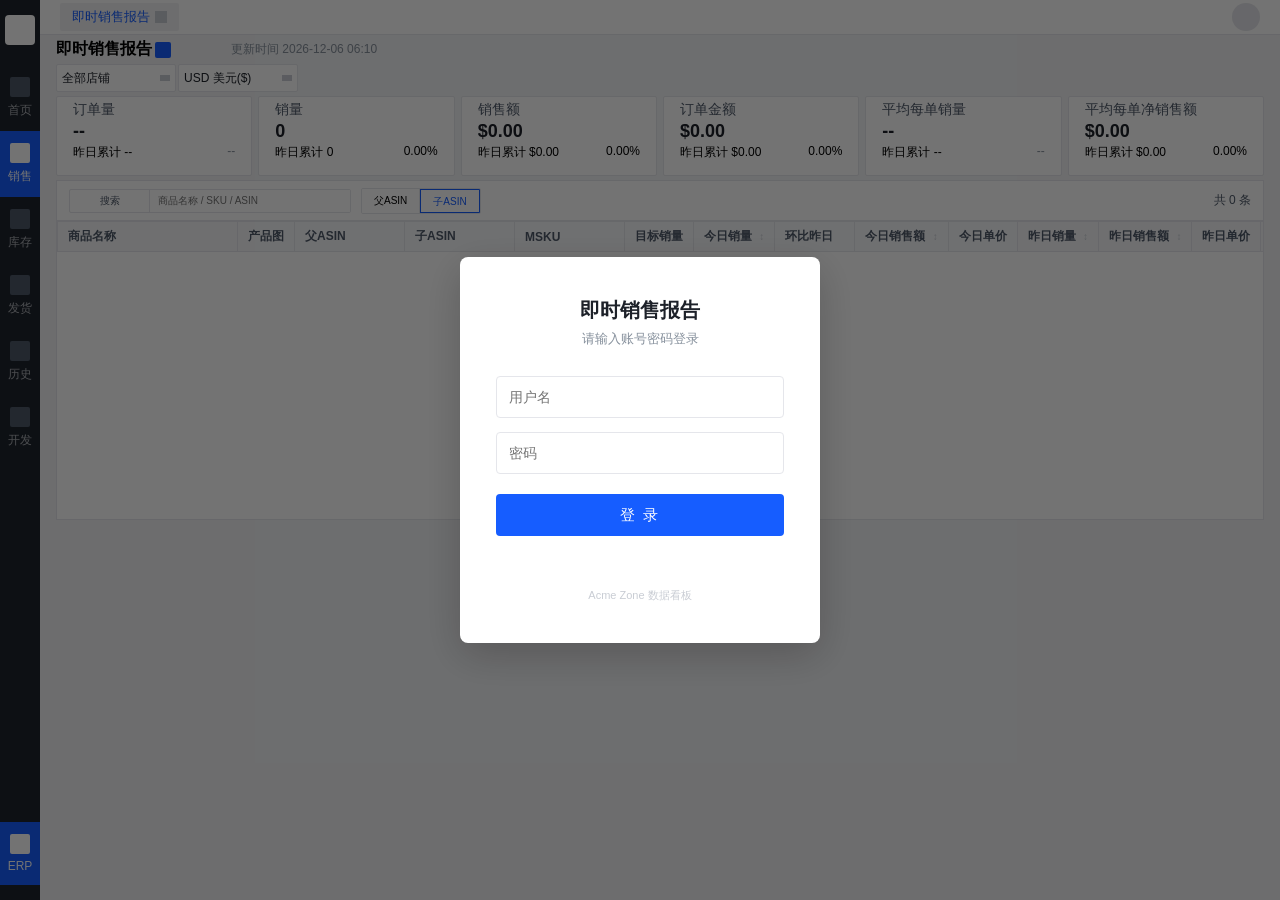
==== commit 6514e470: "Add files via upload" ====
--- a/index.html
+++ b/index.html
@@ -37,10 +37,10 @@
             <div class="nav-icon-placeholder"></div>发货
         </a>
         <a class="nav-item" href="history.html">
-            <div class="nav-icon-placeholder"></div>预测
+            <div class="nav-icon-placeholder"></div>历史
         </a>
-        <a class="nav-item" href="#">
-            <div class="nav-icon-placeholder"></div>跟卖
+        <a class="nav-item" href="duffle-bag-report.html">
+            <div class="nav-icon-placeholder"></div>开发
         </a>
         <a class="nav-item erp" href="#">
             <div class="nav-icon-placeholder" style="background-color:#fff;"></div>ERP
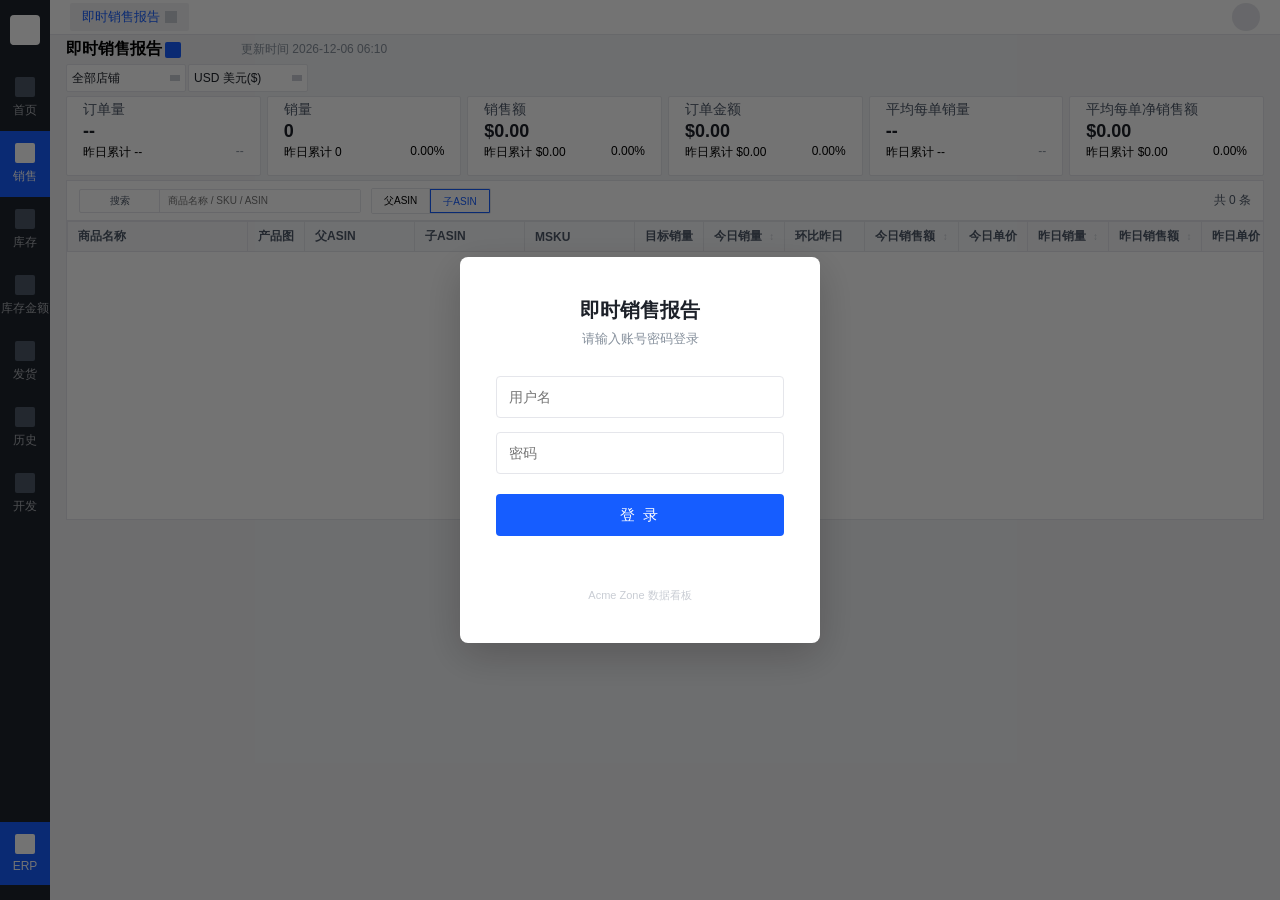
==== commit 0ddc8900: "Add files via upload 由于库存数据要做分权浏览， 索性直接分成两个网页，通过权限标签决定每个用户能看到什么。 另外，后端的接口更新时间目前处于抓瞎状态，等接口弄好了还有经典的测试" ====
--- a/index.html
+++ b/index.html
@@ -32,6 +32,9 @@
         </a>
         <a class="nav-item" href="inventory.html">
             <div class="nav-icon-placeholder"></div>库存
+        </a>
+        <a class="nav-item" href="inventory_value.html">
+            <div class="nav-icon-placeholder"></div>库存金额
         </a>
         <a class="nav-item" href="vc_replenishment_model.html">
             <div class="nav-icon-placeholder"></div>发货
--- a/css/dashboard.css
+++ b/css/dashboard.css
@@ -3,7 +3,7 @@
 body { background-color: #f2f3f5; display: flex; height: 100vh; overflow: hidden; }
 
 /* 侧边栏样式 */
-.sidebar { width: 40px; background-color: #1d232d; color: #fff; display: flex; flex-direction: column; align-items: center; padding: 15px 0; flex-shrink: 0; }
+.sidebar { width: 50px; background-color: #1d232d; color: #fff; display: flex; flex-direction: column; align-items: center; padding: 15px 0; flex-shrink: 0; }
 .sidebar-logo { width: 30px; height: 30px; background-color: #fff; margin-bottom: 20px; border-radius: 4px; }
 .nav-item { width: 100%; padding: 12px 0; text-align: center; font-size: 12px; color: #a9adb2; cursor: pointer; text-decoration: none; display: block; }
 .nav-item:hover { color: #fff; background-color: rgba(255,255,255,0.05); }
@@ -15,7 +15,7 @@
 .main-container { flex: 1; display: flex; flex-direction: column; overflow: hidden; }
 .top-header { height: 35px; background-color: #fff; border-bottom: 1px solid #e5e6eb; display: flex; align-items: center; justify-content: space-between; padding: 0 20px; }
 .header-tabs { display: flex; gap: 10px; }
-.tab { padding: 5px 12px; font-size: 13px; color: #4e5969; border-radius: 2px; display: flex; align-items: center; gap: 5px; }
+.tab { padding: 5px 12px; font-size: 13px; color: #4e5969; border-radius: 2px; display: flex; align-items: center; gap: 5px; text-decoration: none; cursor: pointer; }
 .tab.active { background-color: #f2f3f5; color: #165dff; }
 .close-icon-placeholder { width: 12px; height: 12px; background-color: #c9cdd4; }
 .header-right { display: flex; align-items: center; gap: 15px; }
@@ -212,3 +212,121 @@
 .login-btn:disabled { background: #94b4f7; cursor: not-allowed; }
 .login-error { color: #f53f3f; font-size: 12px; margin-top: 14px; min-height: 18px; }
 .login-footer { margin-top: 20px; font-size: 11px; color: #c9cdd4; }
+
+/* ===== 库存金额页专属样式 ===== */
+.inventory-value-page .inventory-value-stats {
+    grid-template-columns: repeat(4, minmax(0, 1fr));
+}
+
+.inventory-value-page .inventory-value-stat-card {
+    height: 92px;
+    padding: 8px 12px;
+    display: flex;
+    flex-direction: column;
+    justify-content: center;
+    gap: 6px;
+}
+
+.inventory-value-page .inventory-value-stat-card .stat-header {
+    margin-bottom: 0;
+}
+
+.inventory-value-page .stat-metric-row {
+    display: flex;
+    align-items: center;
+    justify-content: space-between;
+    gap: 10px;
+    min-width: 0;
+    font-size: 12px;
+    color: #4e5969;
+    line-height: 1.2;
+}
+
+.inventory-value-page .stat-metric-row strong {
+    font-size: 16px;
+    color: #1d2129;
+    font-weight: 700;
+    white-space: nowrap;
+}
+
+.inventory-value-page .inventory-value-table .col-image {
+    width: 70px;
+    min-width: 70px;
+    max-width: 70px;
+}
+
+.inventory-value-page .inventory-value-table thead tr:first-child th {
+    top: 0;
+    height: 32px;
+    z-index: 30;
+}
+
+.inventory-value-page .inventory-value-table thead tr:nth-child(2) th {
+    top: 32px;
+    height: 34px;
+    z-index: 29;
+}
+
+.inventory-value-page .inventory-value-table .sticky-col-group-products,
+.inventory-value-page .inventory-value-table .sticky-col-1,
+.inventory-value-page .inventory-value-table .sticky-col-2,
+.inventory-value-page .inventory-value-table .sticky-col-3,
+.inventory-value-page .inventory-value-table .sticky-col-4,
+.inventory-value-page .inventory-value-table .sticky-col-5 {
+    position: sticky;
+    background-clip: padding-box;
+}
+
+.inventory-value-page .inventory-value-table thead tr:first-child th.sticky-col-group-products {
+    left: 0;
+    z-index: 46;
+    background-color: #f7f8fa;
+}
+
+.inventory-value-page .inventory-value-table thead tr:nth-child(2) th.sticky-col-1,
+.inventory-value-page .inventory-value-table thead tr:nth-child(2) th.sticky-col-2,
+.inventory-value-page .inventory-value-table thead tr:nth-child(2) th.sticky-col-3,
+.inventory-value-page .inventory-value-table thead tr:nth-child(2) th.sticky-col-4,
+.inventory-value-page .inventory-value-table thead tr:nth-child(2) th.sticky-col-5 {
+    z-index: 45;
+    background-color: #f7f8fa;
+}
+
+.inventory-value-page .inventory-value-table tbody td.sticky-col-1,
+.inventory-value-page .inventory-value-table tbody td.sticky-col-2,
+.inventory-value-page .inventory-value-table tbody td.sticky-col-3,
+.inventory-value-page .inventory-value-table tbody td.sticky-col-4,
+.inventory-value-page .inventory-value-table tbody td.sticky-col-5 {
+    z-index: 12;
+    background-color: #fff;
+}
+
+.inventory-value-page .inventory-value-table tbody tr:hover td.sticky-col-1,
+.inventory-value-page .inventory-value-table tbody tr:hover td.sticky-col-2,
+.inventory-value-page .inventory-value-table tbody tr:hover td.sticky-col-3,
+.inventory-value-page .inventory-value-table tbody tr:hover td.sticky-col-4,
+.inventory-value-page .inventory-value-table tbody tr:hover td.sticky-col-5 {
+    background-color: #f2f3f5;
+}
+
+.inventory-value-page .inventory-value-summary-row td {
+    position: sticky;
+    top: 66px;
+    z-index: 24;
+    background-color: #fff8e8;
+    font-weight: 600;
+    color: #1d2129;
+}
+
+.inventory-value-page .inventory-value-table tbody tr.inventory-value-summary-row td.sticky-col-1,
+.inventory-value-page .inventory-value-table tbody tr.inventory-value-summary-row td.sticky-col-2,
+.inventory-value-page .inventory-value-table tbody tr.inventory-value-summary-row td.sticky-col-3,
+.inventory-value-page .inventory-value-table tbody tr.inventory-value-summary-row td.sticky-col-4,
+.inventory-value-page .inventory-value-table tbody tr.inventory-value-summary-row td.sticky-col-5 {
+    z-index: 50;
+    background-color: #fff3d6;
+}
+
+.inventory-value-page .inventory-value-summary-row .summary-label {
+    color: #d89020;
+}
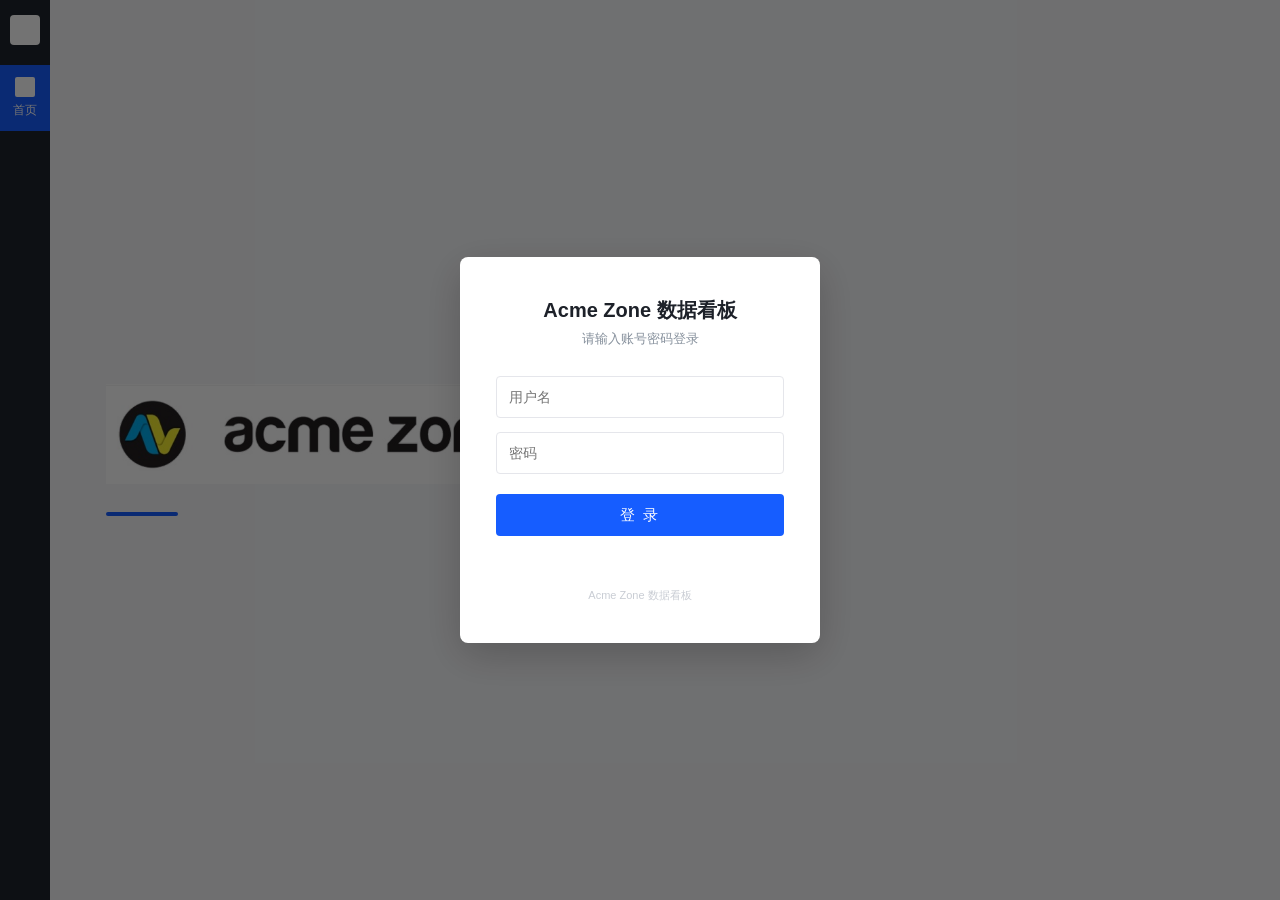
==== commit fc8696b1: "first" ====
--- a/index.html
+++ b/index.html
@@ -3,15 +3,15 @@
 <head>
     <meta charset="UTF-8">
     <meta name="viewport" content="width=device-width, initial-scale=1.0">
-    <title>即时销售报告 - 控制面板</title>
+    <title>Acme Zone</title>
     <link rel="stylesheet" href="css/dashboard.css">
 </head>
-<body>
+<body class="front-page">
 
     <!-- ===== 登录遮罩层 ===== -->
     <div id="loginOverlay" class="login-overlay hidden">
         <div class="login-card">
-            <div class="login-title">即时销售报告</div>
+            <div class="login-title">Acme Zone 数据看板</div>
             <div class="login-subtitle">请输入账号密码登录</div>
             <input type="text" id="loginUser" class="login-input" placeholder="用户名" autocomplete="username">
             <input type="password" id="loginPass" class="login-input" placeholder="密码" autocomplete="current-password">
@@ -21,148 +21,19 @@
         </div>
     </div>
 
-    <!-- ===== 侧边栏 ===== -->
-    <div class="sidebar">
-        <div class="sidebar-logo"></div>
-        <a class="nav-item" href="index.html">
-            <div class="nav-icon-placeholder"></div>首页
-        </a>
-        <a class="nav-item active" href="index.html">
-            <div class="nav-icon-placeholder" style="background-color:#fff;"></div>销售
-        </a>
-        <a class="nav-item" href="inventory.html">
-            <div class="nav-icon-placeholder"></div>库存
-        </a>
-        <a class="nav-item" href="inventory_value.html">
-            <div class="nav-icon-placeholder"></div>库存金额
-        </a>
-        <a class="nav-item" href="vc_replenishment_model.html">
-            <div class="nav-icon-placeholder"></div>发货
-        </a>
-        <a class="nav-item" href="history.html">
-            <div class="nav-icon-placeholder"></div>历史
-        </a>
-        <a class="nav-item" href="duffle-bag-report.html">
-            <div class="nav-icon-placeholder"></div>开发
-        </a>
-        <a class="nav-item erp" href="#">
-            <div class="nav-icon-placeholder" style="background-color:#fff;"></div>ERP
-        </a>
-    </div>
+    <!-- ===== 侧边栏由 common.js 根据最新权限渲染 ===== -->
+    <div class="sidebar" data-active-page="home"></div>
 
-    <!-- ===== 主内容区 ===== -->
-    <div class="main-container">
-        <header class="top-header">
-            <div class="header-tabs">
-                <div class="tab active">即时销售报告<div class="close-icon-placeholder"></div></div>
-            </div>
-            <div class="header-right">
-                <div class="user-avatar-placeholder"></div>
-            </div>
-        </header>
+    <main class="front-content">
+        <section class="front-panel">
+            <img class="front-logo" src="logo.png" alt="Acme Zone logo">
+            <div class="front-subline"></div>
+        </section>
+    </main>
 
-        <main class="content-scrollable">
-            <div class="page-title-row">
-                <div class="title-group">
-                    <h2>即时销售报告<div style="width:16px;height:16px;background:#165dff;border-radius: 2px;display: inline-block;vertical-align: middle;"></div></h2>
-                    <div class="update-time" style="margin-left: 60px;">更新时间
-                        <span id="target-time"></span>
-                    </div>
-                </div>
-            </div>
-
-            <div class="filter-row">
-                <div class="select-placeholder">全部店铺 <div class="arrow-placeholder"></div></div>
-                <div class="select-placeholder">USD 美元($) <div class="arrow-placeholder"></div></div>
-            </div>
-
-            <div class="stats-grid">
-                <div class="stat-card">
-                    <div class="stat-header">订单量 </div>
-                    <div class="stat-value" id="card-orders-today">--</div>
-                    <div class="stat-footer" id="card-orders-footer"><span>昨日累计 --</span><span class="trend-none">--</span></div>
-                </div>
-                <div class="stat-card">
-                    <div class="stat-header">销量 </div>
-                    <div class="stat-value" id="card-qty-today">0</div>
-                    <div class="stat-footer" id="card-qty-footer"><span>昨日累计 0</span><span>0.00%</span></div>
-                </div>
-                <div class="stat-card">
-                    <div class="stat-header">销售额 </div>
-                    <div class="stat-value" id="card-sales-today">$0.00</div>
-                    <div class="stat-footer" id="card-sales-footer"><span>昨日累计 $0.00</span><span>0.00%</span></div>
-                </div>
-                <div class="stat-card">
-                    <div class="stat-header">订单金额 </div>
-                    <div class="stat-value" id="card-amount-today">$0.00</div>
-                    <div class="stat-footer" id="card-amount-footer"><span>昨日累计 $0.00</span><span>0.00%</span></div>
-                </div>
-                <div class="stat-card">
-                    <div class="stat-header">平均每单销量 </div>
-                    <div class="stat-value" id="card-avgqty-today">--</div>
-                    <div class="stat-footer" id="card-avgqty-footer"><span>昨日累计 --</span><span class="trend-none">--</span></div>
-                </div>
-                <div class="stat-card">
-                    <div class="stat-header">平均每单净销售额 </div>
-                    <div class="stat-value" id="card-avgprice-today">$0.00</div>
-                    <div class="stat-footer" id="card-avgprice-footer"><span>昨日累计 $0.00</span><span>0.00%</span></div>
-                </div>
-            </div>
-
-            <div class="table-toolbar">
-                <div class="toolbar-left">
-                    <div class="search-group">
-                        <div style="padding: 0 8px; border-right:1px solid #e5e6eb; line-height:22px; width:80px; box-sizing: border-box; text-align: center; color: #4e5969;">搜索</div>
-                        <input type="text" id="searchInput" placeholder="商品名称 / SKU / ASIN" oninput="handleSearch(event)" style="padding: 0 8px; border:none; line-height:22px; width:200px; box-sizing: border-box; font-size:10px; color: #1d2129;">
-                    </div>
-                    <div class="seg-control">
-                        <div class="seg-btn" id="btn-parent" onclick="switchView('parent')">父ASIN</div>
-                        <div class="seg-btn active" id="btn-child" onclick="switchView('child')">子ASIN</div>
-                    </div>
-                </div>
-                <div class="toolbar-right" style="display: flex; align-items: center; gap: 8px; font-size: 12px; color: #4e5969;">
-                    <span id="toolbar-total-count">共 0 条</span>
-                </div>
-            </div>
-
-            <div class="table-container">
-                <table>
-                    <thead>
-                        <tr>
-                            <th class="col-core1-id">商品名称</th>
-                            <th>产品图</th>
-                            <th class="col-core2-id">父ASIN</th>
-                            <th class="col-core2-id">子ASIN</th>
-                            <th class="col-core2-id">MSKU</th>
-                            <th>目标销量</th>
-                            <th class="sortable" onclick="handleSort('今日销量')">今日销量 <span id="sort-icon-今日销量" class="sort-icon sort-none"></span></th>
-                            <th class="col-core3-id">环比昨日</th>
-                            <th class="sortable" onclick="handleSort('今日销售额')">今日销售额 <span id="sort-icon-今日销售额" class="sort-icon sort-none"></span></th>
-                            <th>今日单价</th>
-                            <th class="sortable" onclick="handleSort('昨日销量')">昨日销量 <span id="sort-icon-昨日销量" class="sort-icon sort-none"></span></th>
-                            <th class="sortable" onclick="handleSort('昨日销售额')">昨日销售额 <span id="sort-icon-昨日销售额" class="sort-icon sort-none"></span></th>
-                            <th>昨日单价</th>
-                            <th>上周同日销量</th>
-                            <th class="sortable" onclick="handleSort('可售库存')">可售库存 <span id="sort-icon-可售库存" class="sort-icon sort-none"></span></th>
-                            <th class="sortable" onclick="handleSort('可售天数')">可售天数 <span id="sort-icon-可售天数" class="sort-icon sort-none"></span></th>
-                            <th class="col-core4-id">大类排名</th>
-                            <th class="col-core4-id">小类排名</th>
-                            <th>操作</th>
-                        </tr>
-                    </thead>
-                    <tbody>
-                    </tbody>
-                </table>
-            </div>
-        </main>
-    </div>
-
-    <!-- ===== 脚本加载（顺序不能变） ===== -->
     <script src="js/common.js"></script>
-    <script src="js/sales.js"></script>
     <script>
-        // 页面加载时启动时间显示
-        window.addEventListener('load', startTimeDisplay);
+        initPublicPage({ activeKey: 'home' });
     </script>
 </body>
 </html>
--- a/css/dashboard.css
+++ b/css/dashboard.css
@@ -20,6 +20,23 @@
 .close-icon-placeholder { width: 12px; height: 12px; background-color: #c9cdd4; }
 .header-right { display: flex; align-items: center; gap: 15px; }
 .user-avatar-placeholder { width: 28px; height: 28px; background-color: #e5e6eb; border-radius: 50%; }
+.logout-btn {
+    height: 24px;
+    padding: 0 10px;
+    border: 1px solid #e5e6eb;
+    border-radius: 2px;
+    background: #fff;
+    color: #4e5969;
+    font-size: 12px;
+    cursor: pointer;
+    font-family: inherit;
+    white-space: nowrap;
+}
+.logout-btn:hover {
+    color: #f53f3f;
+    border-color: #f53f3f;
+    background: #fff3f3;
+}
 
 /* 主区域内容滚动容器 */
 .content-scrollable { flex: 1; padding: 4px 16px 16px 16px; display: flex; flex-direction: column; overflow-y: auto; }
@@ -215,7 +232,19 @@
 
 /* ===== 库存金额页专属样式 ===== */
 .inventory-value-page .inventory-value-stats {
-    grid-template-columns: repeat(4, minmax(0, 1fr));
+    grid-template-columns: repeat(6, minmax(0, 1fr));
+}
+
+@media (max-width: 1200px) {
+    .inventory-value-page .inventory-value-stats {
+        grid-template-columns: repeat(3, minmax(0, 1fr));
+    }
+}
+
+@media (max-width: 760px) {
+    .inventory-value-page .inventory-value-stats {
+        grid-template-columns: 1fr;
+    }
 }
 
 .inventory-value-page .inventory-value-stat-card {
@@ -330,3 +359,62 @@
 .inventory-value-page .inventory-value-summary-row .summary-label {
     color: #d89020;
 }
+
+/* ===== 首页 ===== */
+.front-page .front-content {
+    flex: 1;
+    min-width: 0;
+    padding: 48px 56px;
+    overflow-y: auto;
+    background: #f7f8fa;
+    position: relative;
+}
+
+.front-page .front-logout-btn {
+    position: absolute;
+    top: 18px;
+    left: 24px;
+}
+
+.front-page .front-panel {
+    max-width: 860px;
+    min-height: calc(100vh - 96px);
+    display: flex;
+    flex-direction: column;
+    justify-content: center;
+    gap: 28px;
+}
+
+.front-page .front-logo {
+    width: min(420px, 80vw);
+    height: auto;
+    display: block;
+}
+
+.front-page .front-intro {
+    max-width: 760px;
+    font-size: 20px;
+    line-height: 1.8;
+    color: #1d2129;
+}
+
+.front-page .front-subline {
+    width: 72px;
+    height: 4px;
+    background: #165dff;
+    border-radius: 2px;
+}
+
+@media (max-width: 760px) {
+    .front-page .front-content {
+        padding: 32px 24px;
+    }
+
+    .front-page .front-panel {
+        min-height: calc(100vh - 64px);
+    }
+
+    .front-page .front-intro {
+        font-size: 16px;
+    }
+}
